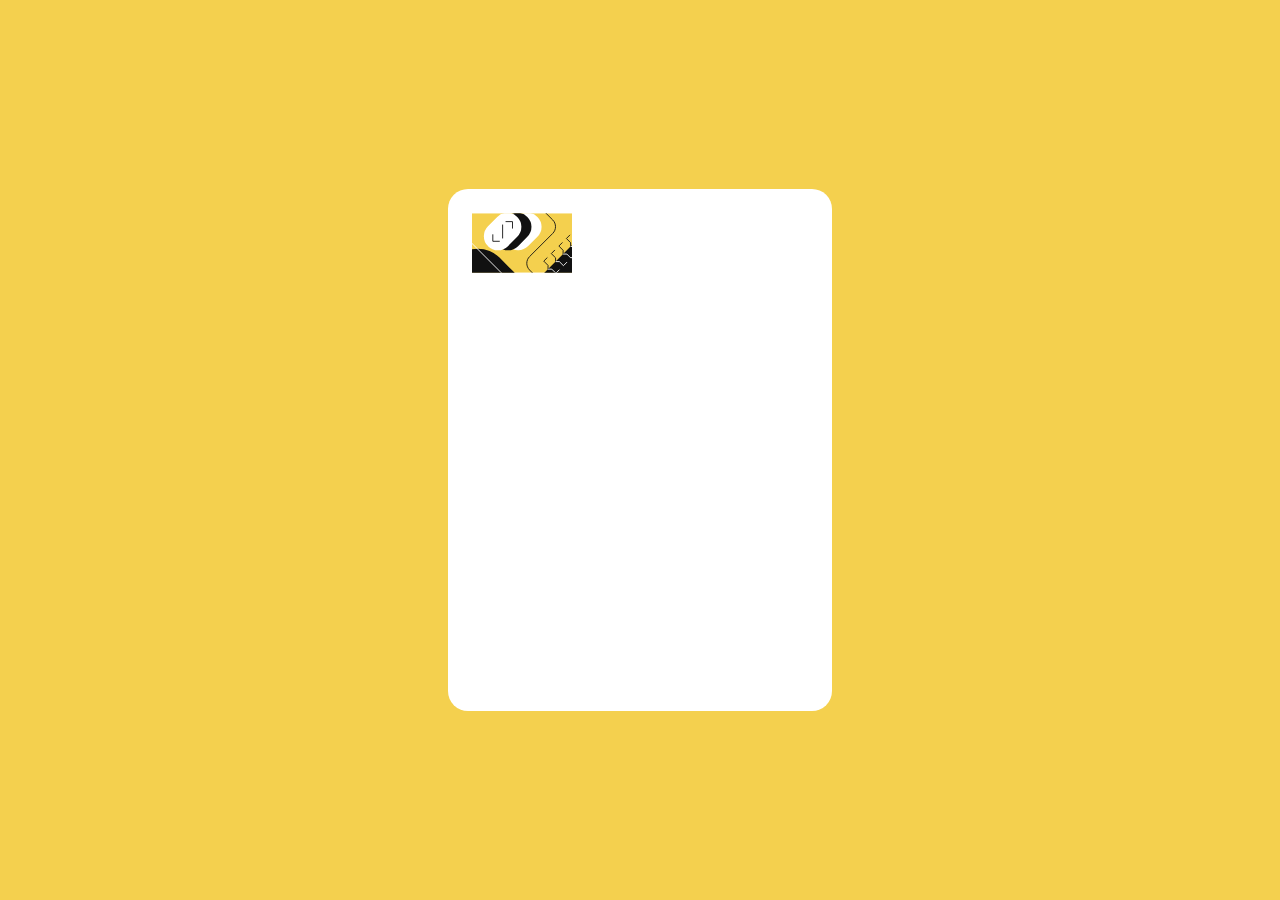
==== index.html @ ed5aa226 "update file main css,add image svg to the html code and delete width and height dimention of SVG ima" ====
<!DOCTYPE html>
<html lang="en">

<head>
    <meta charset="UTF-8">
    <meta name="viewport" content="width=device-width, initial-scale=1.0">
    <title>Document</title>
    <link rel="stylesheet" href="./css/main.css">
</head>

<body>

    <div class="card">
        <div class="Image">
            <svg xmlns="http://www.w3.org/2000/svg"  fill="none" viewBox="0 0 336 201">
                <g clip-path="url(#a)">
                    <path fill="#F4D04E" d="M0 .5h336v200H0z" />
                    <rect width="139" height="95" x="87.996" y="77.729" fill="#fff" rx="47.5"
                        transform="rotate(-45 87.996 77.729)" />
                    <rect width="139" height="95" x="54.055" y="77.729" fill="#111" rx="47.5"
                        transform="rotate(-45 54.055 77.729)" />
                    <path fill="#111" d="M234.864 209.036 451.4-7.5l67.175 67.175-216.536 216.536z" />
                    <rect width="139" height="95" x="20.114" y="77.729" fill="#fff" rx="47.5"
                        transform="rotate(-45 20.114 77.729)" />
                    <rect width="204.19" height="270.554" fill="#111" rx="102.095"
                        transform="scale(-1 1) rotate(45 -103.887 14.564)" />
                    <path stroke="#fff" stroke-width="3"
                        d="m6.69-357.5 135.583 135.727c12.481 12.494 12.481 32.737 0 45.231L-45.544 11.475c-12.481 12.494-12.481 32.737 0 45.23L107.088 209.5" />
                    <path stroke="#111" stroke-width="3"
                        d="M69.965 71.719v23.334h23.334M136.079 52.273V28.94h-23.334M102.845 38.838v46.67M210.364-37.5l60.873 60.873c12.497 12.496 12.497 32.758 0 45.254l-77.745 77.746c-12.497 12.496-12.497 32.758 0 45.254l69.872 69.873" />
                    <path stroke="#111" stroke-width="3"
                        d="m253.339 149.574-12.144 12.145 14.256 14.257v12.672h12.673l13.729 13.729 12.145-12.145M278.685 124.228l-12.145 12.145 14.257 14.257v12.673h12.673l13.729 13.729 12.145-12.145M304.031 98.883l-12.145 12.144 14.257 14.257v12.673h12.673l13.729 13.729 12.144-12.145M329.376 73.537l-12.145 12.145 14.257 14.257v12.672h12.673l13.729 13.729 12.145-12.144" />
                    <path stroke="#fff" stroke-width="5"
                        d="m354.722 48.191-12.145 12.145 14.257 14.257v12.673h12.673l13.729 13.729 12.145-12.145" />
                    <mask id="b" width="285" height="285" x="234" y="-8" maskUnits="userSpaceOnUse" style="mask-type:alpha">
                        <path fill="#111" d="M234.864 209.036 451.4-7.5l67.175 67.175-216.536 216.536z" />
                    </mask>
                    <g stroke="#fff" mask="url(#b)">
                        <path stroke-width="3"
                            d="m253.339 149.574-12.144 12.145 14.256 14.257v12.672h12.673l13.729 13.729 12.145-12.145M278.685 124.228l-12.145 12.145 14.257 14.257v12.673h12.673l13.729 13.729 12.145-12.145M304.031 98.883l-12.145 12.144 14.257 14.257v12.673h12.673l13.729 13.729 12.144-12.145M329.376 73.537l-12.145 12.145 14.257 14.257v12.672h12.673l13.729 13.729 12.145-12.145" />
                        <path stroke-width="5"
                            d="m354.722 48.191-12.145 12.145 14.257 14.257v12.673h12.673l13.729 13.729 12.145-12.145" />
                    </g>
                </g>
                <defs>
                    <clipPath id="a">
                        <path fill="#fff" d="M0 .5h336v200H0z" />
                    </clipPath>
                </defs>
            </svg>
        </div>

       
        
        <div class="Content"></div>
        <div class="Author"></div>

    </div>



</body>

</html>
---- css/main.css ----
:root {
  /* colors */
  --primary-color: #f4d04e;
  --second-color: #111111;
  --last-color: #6b6b6b;
  --whit-color: #ffffff;
}
* {
  box-sizing: border-box;
  margin: 0;
  padding: 0;
}

body {
  min-height: 100vh;
  display: grid;
  place-items: center;
  background: var(--primary-color);
}
.card {
  width: 384px;
  height: 522px;
  background-color: var(--whit-color);
  padding: 24px 24px 24px 24px;
  display: grid;
  border-radius: 20px;
}
.Image {
  border-radius: 10px;
  height: 100%;
  width: 200px;
}
.Image svg {
    width:100px;
    height: auto;
}
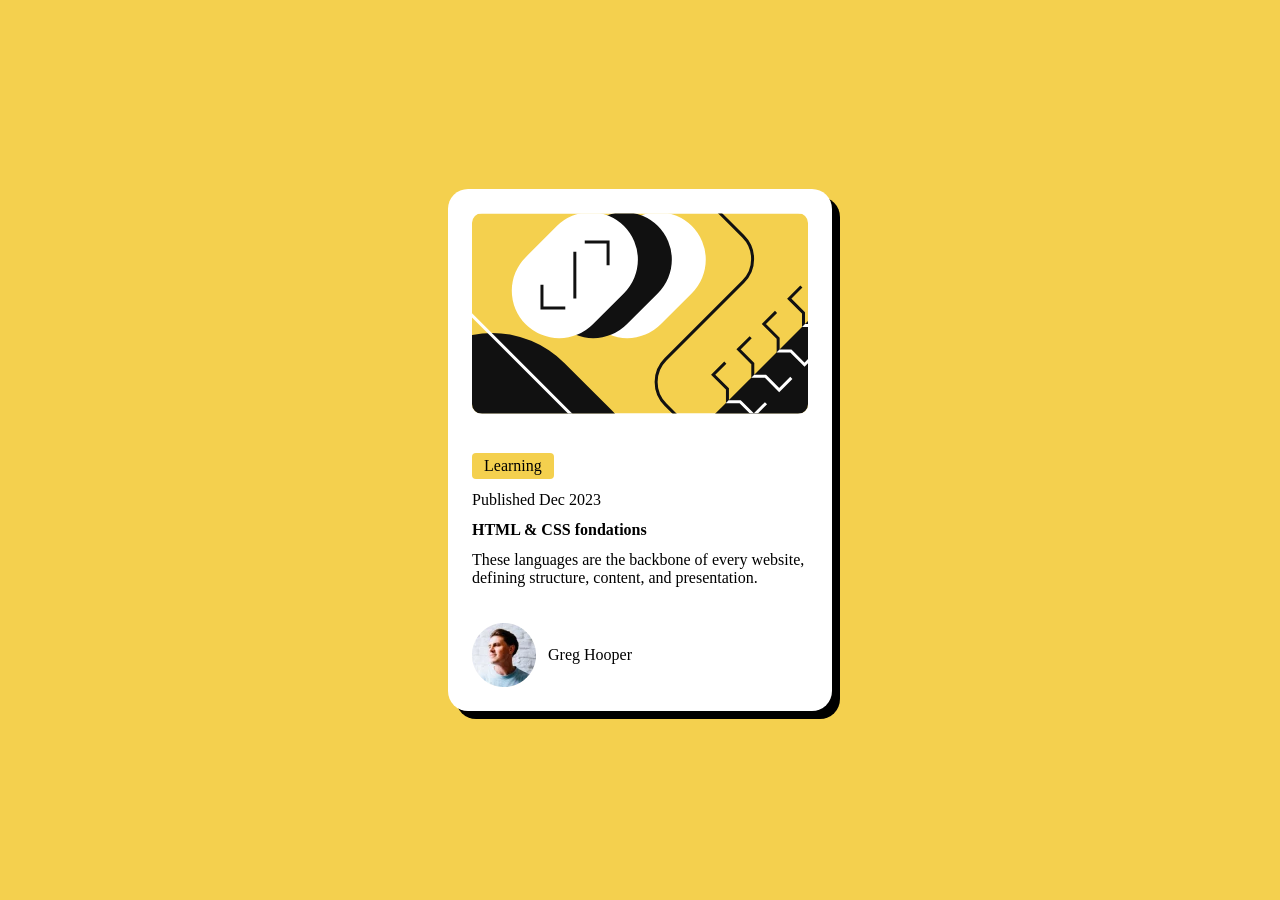
==== commit 1d5a45db: "update main.css & index.html , we add section about content and Author" ====
--- a/index.html
+++ b/index.html
@@ -49,11 +49,20 @@
                 </defs>
             </svg>
         </div>
-
-       
         
-        <div class="Content"></div>
-        <div class="Author"></div>
+        <div class="Content">
+            <div class="Categorie">
+                <p>Learning</p>
+            </div>
+            <p>Published Dec 2023</p>
+            <h4 class="Title">HTML & CSS fondations</h4>
+            <p class="Description">These languages are the backbone of every website, defining structure, content, and presentation.</p>
+           
+        </div>
+        <div class="Author">
+            <img src="./img/image-avatar.webp" alt="">
+            <p>Greg Hooper</p>
+        </div>
 
     </div>
 
--- a/css/main.css
+++ b/css/main.css
@@ -23,7 +23,11 @@
   background-color: var(--whit-color);
   padding: 24px 24px 24px 24px;
   display: grid;
+  grid-auto-flow: row;
   border-radius: 20px;
+  box-shadow: 8px 8px rgba(0, 0, 0);
+  align-content: space-between;
+  grid-gap: 24px;
 }
 .Image {
   border-radius: 10px;
@@ -31,6 +35,31 @@
   width: 200px;
 }
 .Image svg {
-    width:100px;
-    height: auto;
+  width: 336px;
+  height: 201px;
+  border-radius: 10px;
 }
+.card .Content {
+  display: grid;
+  align-content: space-between;
+  grid-auto-flow: row;
+  grid-gap: 12px;
+}
+.Content .Categorie {
+  padding: 4px 12px;
+  border-radius: 4px;
+  background-color: var(--primary-color);
+
+  width: fit-content;
+  display: inline-block;
+}
+.Categorie p {
+}
+.card .Author {
+  display: flex;
+  flex-direction: row;
+  justify-content: flex-start;
+  align-content: center;
+  align-items: center;
+  gap: 12px;
+}
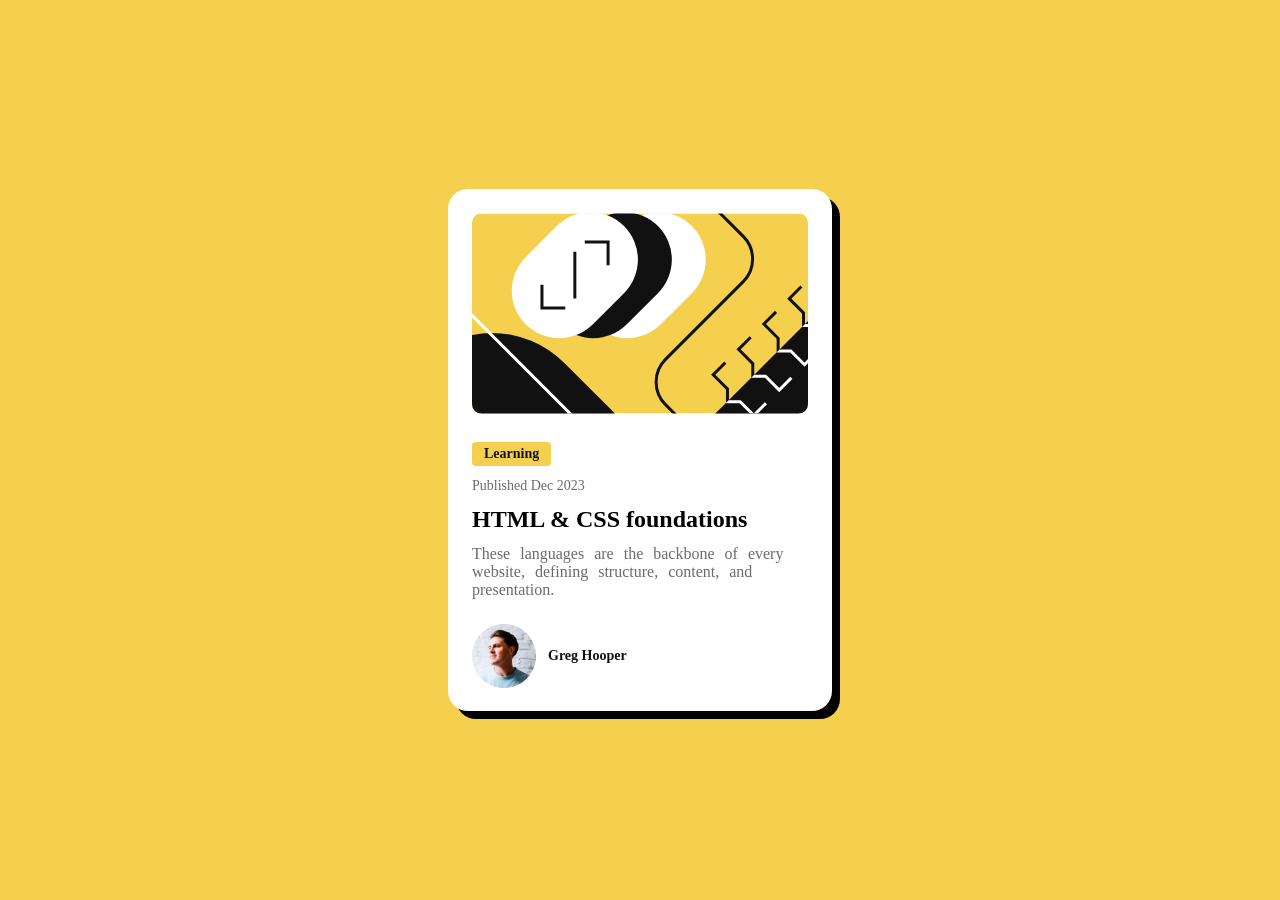
==== commit 0bd7dfd1: "finalise a designe of descktop screen" ====
--- a/index.html
+++ b/index.html
@@ -1,73 +1,128 @@
 <!DOCTYPE html>
 <html lang="en">
+  <head>
+    <meta charset="UTF-8" />
+    <meta name="viewport" content="width=device-width, initial-scale=1.0" />
+    <title>Document</title>
+    <link rel="stylesheet" href="./css/main.css" />
+  </head>
 
-<head>
-    <meta charset="UTF-8">
-    <meta name="viewport" content="width=device-width, initial-scale=1.0">
-    <title>Document</title>
-    <link rel="stylesheet" href="./css/main.css">
-</head>
+  <body>
+    <div class="card">
+      <div class="Image">
+        <svg
+          xmlns="http://www.w3.org/2000/svg"
+          fill="none"
+          viewBox="0 0 336 201"
+        >
+          <g clip-path="url(#a)">
+            <path fill="#F4D04E" d="M0 .5h336v200H0z" />
+            <rect
+              width="139"
+              height="95"
+              x="87.996"
+              y="77.729"
+              fill="#fff"
+              rx="47.5"
+              transform="rotate(-45 87.996 77.729)"
+            />
+            <rect
+              width="139"
+              height="95"
+              x="54.055"
+              y="77.729"
+              fill="#111"
+              rx="47.5"
+              transform="rotate(-45 54.055 77.729)"
+            />
+            <path
+              fill="#111"
+              d="M234.864 209.036 451.4-7.5l67.175 67.175-216.536 216.536z"
+            />
+            <rect
+              width="139"
+              height="95"
+              x="20.114"
+              y="77.729"
+              fill="#fff"
+              rx="47.5"
+              transform="rotate(-45 20.114 77.729)"
+            />
+            <rect
+              width="204.19"
+              height="270.554"
+              fill="#111"
+              rx="102.095"
+              transform="scale(-1 1) rotate(45 -103.887 14.564)"
+            />
+            <path
+              stroke="#fff"
+              stroke-width="3"
+              d="m6.69-357.5 135.583 135.727c12.481 12.494 12.481 32.737 0 45.231L-45.544 11.475c-12.481 12.494-12.481 32.737 0 45.23L107.088 209.5"
+            />
+            <path
+              stroke="#111"
+              stroke-width="3"
+              d="M69.965 71.719v23.334h23.334M136.079 52.273V28.94h-23.334M102.845 38.838v46.67M210.364-37.5l60.873 60.873c12.497 12.496 12.497 32.758 0 45.254l-77.745 77.746c-12.497 12.496-12.497 32.758 0 45.254l69.872 69.873"
+            />
+            <path
+              stroke="#111"
+              stroke-width="3"
+              d="m253.339 149.574-12.144 12.145 14.256 14.257v12.672h12.673l13.729 13.729 12.145-12.145M278.685 124.228l-12.145 12.145 14.257 14.257v12.673h12.673l13.729 13.729 12.145-12.145M304.031 98.883l-12.145 12.144 14.257 14.257v12.673h12.673l13.729 13.729 12.144-12.145M329.376 73.537l-12.145 12.145 14.257 14.257v12.672h12.673l13.729 13.729 12.145-12.144"
+            />
+            <path
+              stroke="#fff"
+              stroke-width="5"
+              d="m354.722 48.191-12.145 12.145 14.257 14.257v12.673h12.673l13.729 13.729 12.145-12.145"
+            />
+            <mask
+              id="b"
+              width="285"
+              height="285"
+              x="234"
+              y="-8"
+              maskUnits="userSpaceOnUse"
+              style="mask-type: alpha"
+            >
+              <path
+                fill="#111"
+                d="M234.864 209.036 451.4-7.5l67.175 67.175-216.536 216.536z"
+              />
+            </mask>
+            <g stroke="#fff" mask="url(#b)">
+              <path
+                stroke-width="3"
+                d="m253.339 149.574-12.144 12.145 14.256 14.257v12.672h12.673l13.729 13.729 12.145-12.145M278.685 124.228l-12.145 12.145 14.257 14.257v12.673h12.673l13.729 13.729 12.145-12.145M304.031 98.883l-12.145 12.144 14.257 14.257v12.673h12.673l13.729 13.729 12.144-12.145M329.376 73.537l-12.145 12.145 14.257 14.257v12.672h12.673l13.729 13.729 12.145-12.145"
+              />
+              <path
+                stroke-width="5"
+                d="m354.722 48.191-12.145 12.145 14.257 14.257v12.673h12.673l13.729 13.729 12.145-12.145"
+              />
+            </g>
+          </g>
+          <defs>
+            <clipPath id="a">
+              <path fill="#fff" d="M0 .5h336v200H0z" />
+            </clipPath>
+          </defs>
+        </svg>
+      </div>
 
-<body>
-
-    <div class="card">
-        <div class="Image">
-            <svg xmlns="http://www.w3.org/2000/svg"  fill="none" viewBox="0 0 336 201">
-                <g clip-path="url(#a)">
-                    <path fill="#F4D04E" d="M0 .5h336v200H0z" />
-                    <rect width="139" height="95" x="87.996" y="77.729" fill="#fff" rx="47.5"
-                        transform="rotate(-45 87.996 77.729)" />
-                    <rect width="139" height="95" x="54.055" y="77.729" fill="#111" rx="47.5"
-                        transform="rotate(-45 54.055 77.729)" />
-                    <path fill="#111" d="M234.864 209.036 451.4-7.5l67.175 67.175-216.536 216.536z" />
-                    <rect width="139" height="95" x="20.114" y="77.729" fill="#fff" rx="47.5"
-                        transform="rotate(-45 20.114 77.729)" />
-                    <rect width="204.19" height="270.554" fill="#111" rx="102.095"
-                        transform="scale(-1 1) rotate(45 -103.887 14.564)" />
-                    <path stroke="#fff" stroke-width="3"
-                        d="m6.69-357.5 135.583 135.727c12.481 12.494 12.481 32.737 0 45.231L-45.544 11.475c-12.481 12.494-12.481 32.737 0 45.23L107.088 209.5" />
-                    <path stroke="#111" stroke-width="3"
-                        d="M69.965 71.719v23.334h23.334M136.079 52.273V28.94h-23.334M102.845 38.838v46.67M210.364-37.5l60.873 60.873c12.497 12.496 12.497 32.758 0 45.254l-77.745 77.746c-12.497 12.496-12.497 32.758 0 45.254l69.872 69.873" />
-                    <path stroke="#111" stroke-width="3"
-                        d="m253.339 149.574-12.144 12.145 14.256 14.257v12.672h12.673l13.729 13.729 12.145-12.145M278.685 124.228l-12.145 12.145 14.257 14.257v12.673h12.673l13.729 13.729 12.145-12.145M304.031 98.883l-12.145 12.144 14.257 14.257v12.673h12.673l13.729 13.729 12.144-12.145M329.376 73.537l-12.145 12.145 14.257 14.257v12.672h12.673l13.729 13.729 12.145-12.144" />
-                    <path stroke="#fff" stroke-width="5"
-                        d="m354.722 48.191-12.145 12.145 14.257 14.257v12.673h12.673l13.729 13.729 12.145-12.145" />
-                    <mask id="b" width="285" height="285" x="234" y="-8" maskUnits="userSpaceOnUse" style="mask-type:alpha">
-                        <path fill="#111" d="M234.864 209.036 451.4-7.5l67.175 67.175-216.536 216.536z" />
-                    </mask>
-                    <g stroke="#fff" mask="url(#b)">
-                        <path stroke-width="3"
-                            d="m253.339 149.574-12.144 12.145 14.256 14.257v12.672h12.673l13.729 13.729 12.145-12.145M278.685 124.228l-12.145 12.145 14.257 14.257v12.673h12.673l13.729 13.729 12.145-12.145M304.031 98.883l-12.145 12.144 14.257 14.257v12.673h12.673l13.729 13.729 12.144-12.145M329.376 73.537l-12.145 12.145 14.257 14.257v12.672h12.673l13.729 13.729 12.145-12.145" />
-                        <path stroke-width="5"
-                            d="m354.722 48.191-12.145 12.145 14.257 14.257v12.673h12.673l13.729 13.729 12.145-12.145" />
-                    </g>
-                </g>
-                <defs>
-                    <clipPath id="a">
-                        <path fill="#fff" d="M0 .5h336v200H0z" />
-                    </clipPath>
-                </defs>
-            </svg>
+      <div class="Content">
+        <div class="Categorie">
+          <p>Learning</p>
         </div>
-        
-        <div class="Content">
-            <div class="Categorie">
-                <p>Learning</p>
-            </div>
-            <p>Published Dec 2023</p>
-            <h4 class="Title">HTML & CSS fondations</h4>
-            <p class="Description">These languages are the backbone of every website, defining structure, content, and presentation.</p>
-           
-        </div>
-        <div class="Author">
-            <img src="./img/image-avatar.webp" alt="">
-            <p>Greg Hooper</p>
-        </div>
-
+        <p>Published Dec 2023</p>
+        <h2 class="Title">HTML & CSS foundations</h2>
+        <p class="Description">
+          These languages are the backbone of every website, defining structure,
+          content, and presentation.
+        </p>
+      </div>
+      <div class="Author">
+        <img src="./img/image-avatar.webp" alt="" />
+        <p>Greg Hooper</p>
+      </div>
     </div>
-
-
-
-</body>
-
-</html>+  </body>
+</html>
--- a/css/main.css
+++ b/css/main.css
@@ -49,11 +49,21 @@
   padding: 4px 12px;
   border-radius: 4px;
   background-color: var(--primary-color);
-
   width: fit-content;
   display: inline-block;
 }
+.Content .Description {
+  font-size: 16px;
+  word-spacing: 6px;
+}
+.Content p{
+  color: var(--last-color);
+  font-size: 14px;
+}
 .Categorie p {
+  color: var(--second-color);
+  font-size: 14px;
+  font-weight: bold;
 }
 .card .Author {
   display: flex;
@@ -63,3 +73,8 @@
   align-items: center;
   gap: 12px;
 }
+.card .Author p{
+  color: var(--second-color);
+  font-size: 14px;
+  font-weight: bold;
+}
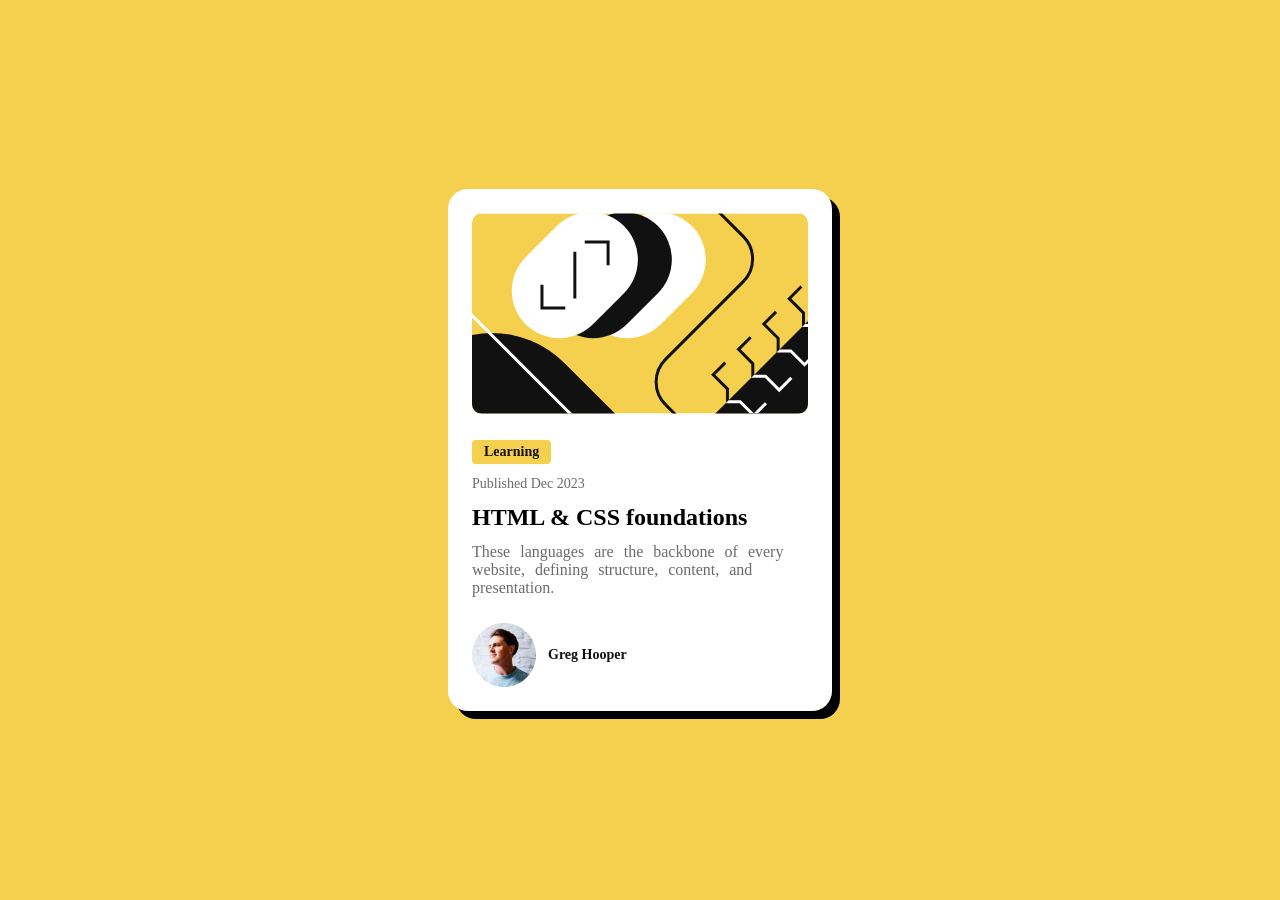
==== commit 55779df2: "finalyse the part of mobile designe" ====
--- a/index.html
+++ b/index.html
@@ -9,8 +9,8 @@
 
   <body>
     <div class="card">
-      <div class="Image">
-        <svg
+      <!-- <div class="Image"> -->
+        <svg class="descktop"
           xmlns="http://www.w3.org/2000/svg"
           fill="none"
           viewBox="0 0 336 201"
@@ -106,7 +106,103 @@
             </clipPath>
           </defs>
         </svg>
-      </div>
+        <svg class="mobile"
+        xmlns="http://www.w3.org/2000/svg"
+        fill="none"
+        viewBox="0 0 310 200"
+      >
+        <g clip-path="url(#a)">
+          <path fill="#F4D04E" d="M0 .5h336v200H0z" />
+          <rect
+            width="139"
+            height="95"
+            x="87.996"
+            y="77.729"
+            fill="#fff"
+            rx="47.5"
+            transform="rotate(-45 87.996 77.729)"
+          />
+          <rect
+            width="139"
+            height="95"
+            x="54.055"
+            y="77.729"
+            fill="#111"
+            rx="47.5"
+            transform="rotate(-45 54.055 77.729)"
+          />
+          <path
+            fill="#111"
+            d="M234.864 209.036 451.4-7.5l67.175 67.175-216.536 216.536z"
+          />
+          <rect
+            width="139"
+            height="95"
+            x="20.114"
+            y="77.729"
+            fill="#fff"
+            rx="47.5"
+            transform="rotate(-45 20.114 77.729)"
+          />
+          <rect
+            width="204.19"
+            height="270.554"
+            fill="#111"
+            rx="102.095"
+            transform="scale(-1 1) rotate(45 -103.887 14.564)"
+          />
+          <path
+            stroke="#fff"
+            stroke-width="3"
+            d="m6.69-357.5 135.583 135.727c12.481 12.494 12.481 32.737 0 45.231L-45.544 11.475c-12.481 12.494-12.481 32.737 0 45.23L107.088 209.5"
+          />
+          <path
+            stroke="#111"
+            stroke-width="3"
+            d="M69.965 71.719v23.334h23.334M136.079 52.273V28.94h-23.334M102.845 38.838v46.67M210.364-37.5l60.873 60.873c12.497 12.496 12.497 32.758 0 45.254l-77.745 77.746c-12.497 12.496-12.497 32.758 0 45.254l69.872 69.873"
+          />
+          <path
+            stroke="#111"
+            stroke-width="3"
+            d="m253.339 149.574-12.144 12.145 14.256 14.257v12.672h12.673l13.729 13.729 12.145-12.145M278.685 124.228l-12.145 12.145 14.257 14.257v12.673h12.673l13.729 13.729 12.145-12.145M304.031 98.883l-12.145 12.144 14.257 14.257v12.673h12.673l13.729 13.729 12.144-12.145M329.376 73.537l-12.145 12.145 14.257 14.257v12.672h12.673l13.729 13.729 12.145-12.144"
+          />
+          <path
+            stroke="#fff"
+            stroke-width="5"
+            d="m354.722 48.191-12.145 12.145 14.257 14.257v12.673h12.673l13.729 13.729 12.145-12.145"
+          />
+          <mask
+            id="b"
+            width="285"
+            height="285"
+            x="234"
+            y="-8"
+            maskUnits="userSpaceOnUse"
+            style="mask-type: alpha"
+          >
+            <path
+              fill="#111"
+              d="M234.864 209.036 451.4-7.5l67.175 67.175-216.536 216.536z"
+            />
+          </mask>
+          <g stroke="#fff" mask="url(#b)">
+            <path
+              stroke-width="3"
+              d="m253.339 149.574-12.144 12.145 14.256 14.257v12.672h12.673l13.729 13.729 12.145-12.145M278.685 124.228l-12.145 12.145 14.257 14.257v12.673h12.673l13.729 13.729 12.145-12.145M304.031 98.883l-12.145 12.144 14.257 14.257v12.673h12.673l13.729 13.729 12.144-12.145M329.376 73.537l-12.145 12.145 14.257 14.257v12.672h12.673l13.729 13.729 12.145-12.145"
+            />
+            <path
+              stroke-width="5"
+              d="m354.722 48.191-12.145 12.145 14.257 14.257v12.673h12.673l13.729 13.729 12.145-12.145"
+            />
+          </g>
+        </g>
+        <defs>
+          <clipPath id="a">
+            <path fill="#fff" d="M0 .5h336v200H0z" />
+          </clipPath>
+        </defs>
+      </svg>
+      <!-- </div> -->
 
       <div class="Content">
         <div class="Categorie">
--- a/css/main.css
+++ b/css/main.css
@@ -17,6 +17,7 @@
   place-items: center;
   background: var(--primary-color);
 }
+
 .card {
   width: 384px;
   height: 522px;
@@ -29,21 +30,24 @@
   align-content: space-between;
   grid-gap: 24px;
 }
-.Image {
+
+
+.card .descktop {
+  
   border-radius: 10px;
-  height: 100%;
-  width: 200px;
 }
-.Image svg {
-  width: 336px;
-  height: 201px;
-  border-radius: 10px;
+.card .mobile {
+  
+  display: none;
 }
 .card .Content {
   display: grid;
   align-content: space-between;
   grid-auto-flow: row;
   grid-gap: 12px;
+}
+.Title:hover{
+  color: var(--primary-color);
 }
 .Content .Categorie {
   padding: 4px 12px;
@@ -56,7 +60,7 @@
   font-size: 16px;
   word-spacing: 6px;
 }
-.Content p{
+.Content p {
   color: var(--last-color);
   font-size: 14px;
 }
@@ -73,8 +77,66 @@
   align-items: center;
   gap: 12px;
 }
-.card .Author p{
+.card .Author p {
   color: var(--second-color);
   font-size: 14px;
   font-weight: bold;
 }
+@media (max-width: 375px) {
+  .card {
+    width: 327px;
+    height: 501px;
+  }
+ 
+
+  .card .descktop {
+   
+   display: none;
+   
+  }
+  .card .mobile {
+   
+    display: block;
+    height: auto;
+    border-radius: 10px;
+    
+   }
+  .card .Content {
+    display: grid;
+    align-content: space-between;
+    grid-auto-flow: row;
+    grid-gap: 12px;
+    width: 279px;
+    height: 173px;
+  }
+ 
+
+  /* .card .Content {
+    display: grid;
+    align-content: space-between;
+    grid-auto-flow: row;
+    grid-gap: 12px;
+    width: 279px;
+    height: 173px;
+  } */
+
+  .card .Author {
+    display: flex;
+    flex-direction: row;
+    justify-content: flex-start;
+    align-content: center;
+    align-items: center;
+    width: 129px;
+    gap: 12px;
+  }
+  .card .Author img {
+    width: 32px;
+    height: 32px;
+    border-radius: 50%;
+  }
+  .card .Author p {
+    color: var(--second-color);
+    font-size: 14px;
+    font-weight: bold;
+  }
+}
